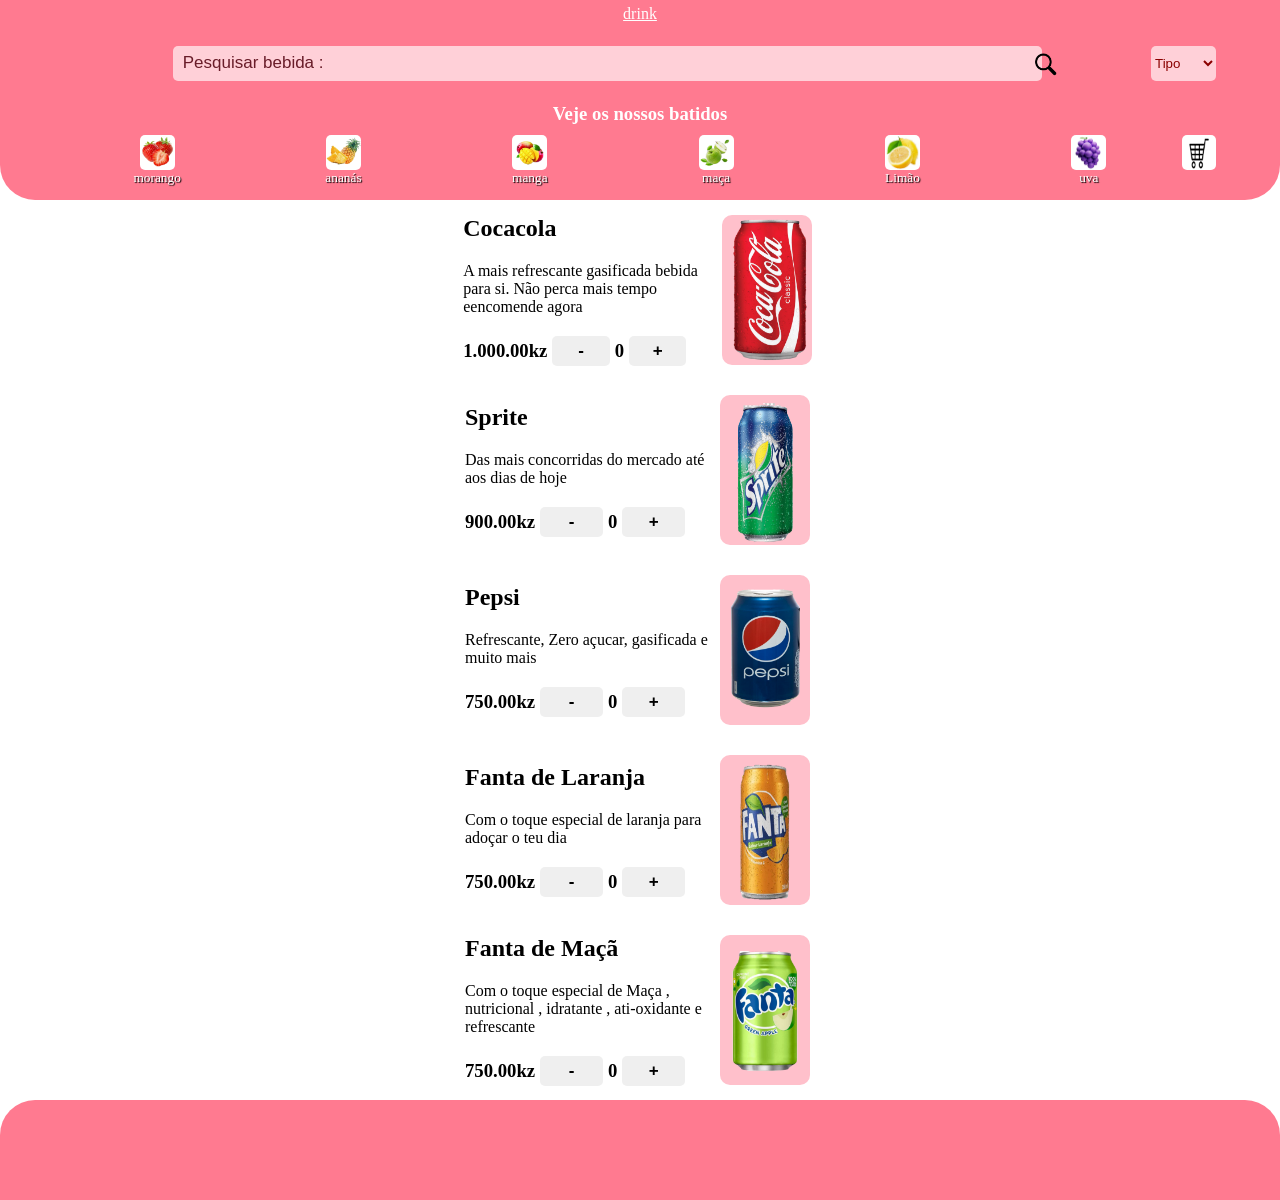
==== index.html @ 7dcfffde "batidos" ====
<!DOCTYPE html>
<html lang="en">
<head>
    <meta charset="UTF-8">
    <meta name="viewport" content="width=device-width, initial-scale=1.0">
    <meta name="author" content="Sadraque Quinguri">
    <link rel="stylesheet" href="style.css">
    <link rel="stylesheet" href="style/all.css">
    <title>drink</title>
</head>
<body>
   
    <header class="index_header">
            <a href="drink.html" style="color: white;">drink</a>
                <div class="search">
                    <div class="div_input">
                        <input type="text" id="search" placeholder="Pesquisar bebida : ">
                        <span><img src="public/lupa.png" alt=""></span>
                    </div>

                    <select name="" id="types" class="option">
                        <option value=" ">Tipo</option>
                        <option value="alcool">Com Alcool</option>
                        <option value="sem_alcool">Sem Alcool</option>
                    </select>
                </div>
                <h3 style="color: white;">Veje os nossos batidos</h3>
                <section class="sabores">
                    <div class="div_sabores">
                        <div><span><img src="public/bebidas/morango.png" class="sabor" alt="morango"></span> <small>morango</small></div>
                        <div><span><img src="public/bebidas/ananas.png" class="sabor" alt="ananas"></span> <small>ananás</small></div>
                        <div><span><img src="public/bebidas/manga.png" class="sabor" alt="manga"></span> <small>manga</small></div>
                        <div><span><img src="public/bebidas/maca.png" class="sabor" alt="maca"></span><small>maça</small></div>
                        <div><span><img src="public/bebidas/limao.png" class="sabor" alt="limao"></span> <small>Limão</small></div>
                        <div><span><img src="public/bebidas/uva.png" class="sabor" alt="uva"></span> <small>uva</small></div>
                    </div>
                    <div class="carrinho" id="carrinho"><img src="public/carrinho.png" alt=""> <span id="carrinho_quant"></span></div>
                </section>
        </header>

        <main class="index_main" id="index_main">
            <video autoplay muted loop>
                <source  src="public/bebidas/f2.mp4" type="video/mp4">
            </video>
            <section class="section_main" id="section_main">
                  
            </section>
        </main>

        <footer class="index_footer">

        </footer>
</body>
<script src="script/index.js"></script>
</html>
---- style.css ----
*{
    margin: 0px;
    padding: 0px;
    box-sizing: border-box;
}

body{
    display: flex;
    flex-direction: column;
    align-items: center;
    position: relative;
}
.carrinho{
    cursor: pointer;
}
---- style/all.css ----
@import url("./header.css");
@import url("main.css");
@import url("footer.css");
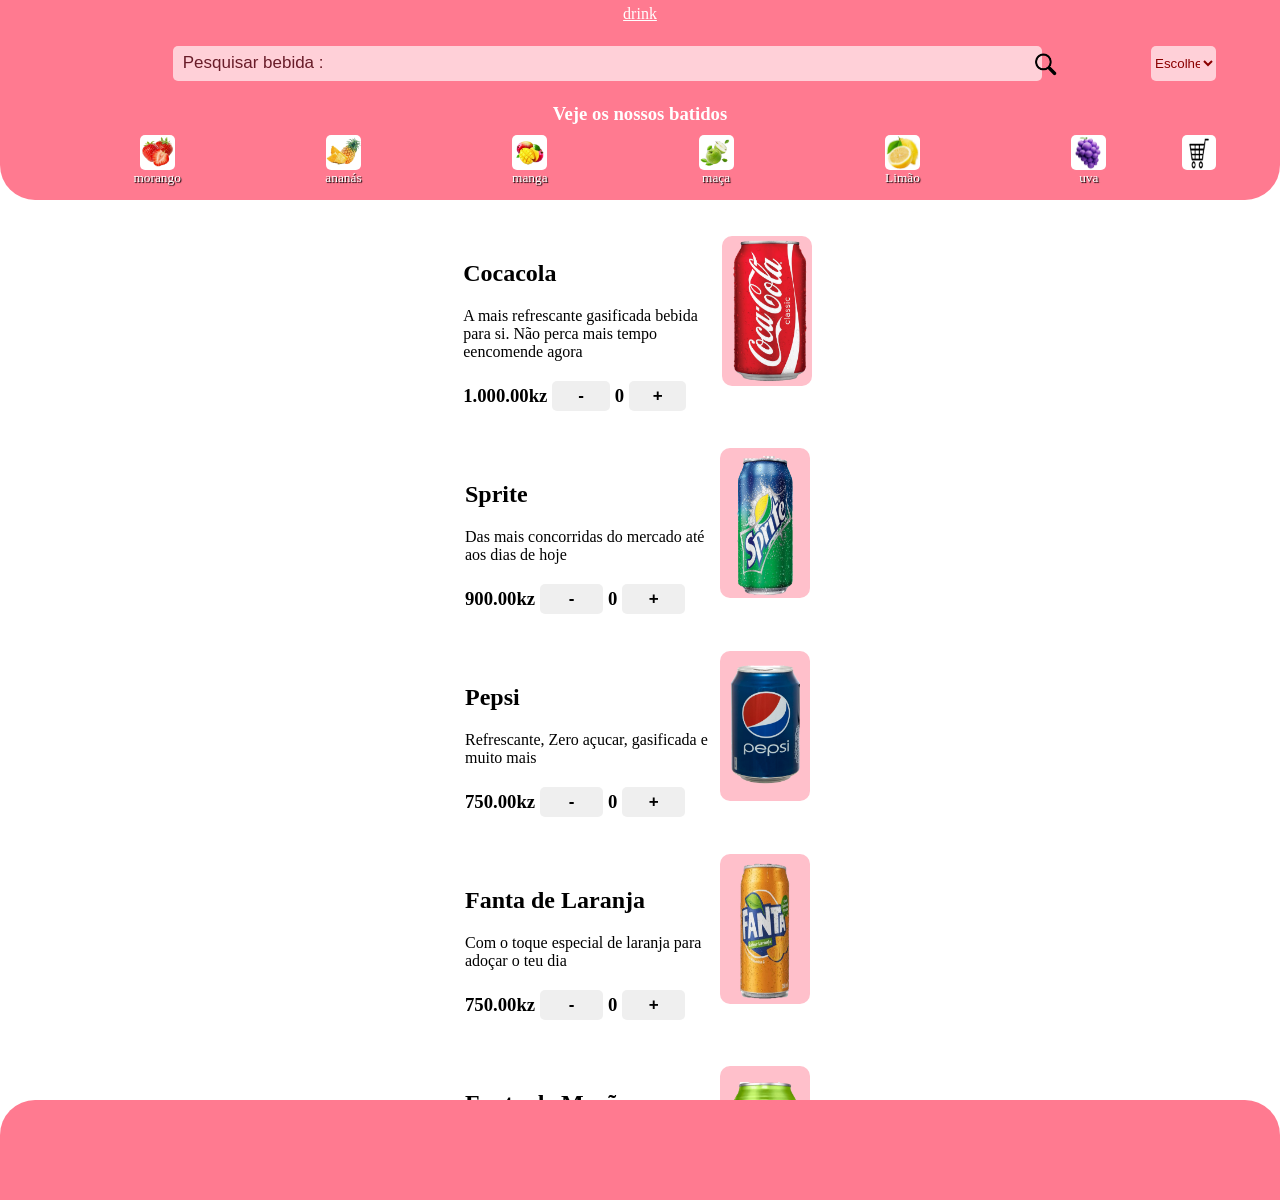
==== commit bbe24ce7: "/publick" ====
--- a/index.html
+++ b/index.html
@@ -19,7 +19,8 @@
                     </div>
 
                     <select name="" id="types" class="option">
-                        <option value=" ">Tipo</option>
+                        <option value="todas">Escolher</option>
+                        <option value="todas">Todas</option>
                         <option value="alcool">Com Alcool</option>
                         <option value="sem_alcool">Sem Alcool</option>
                     </select>
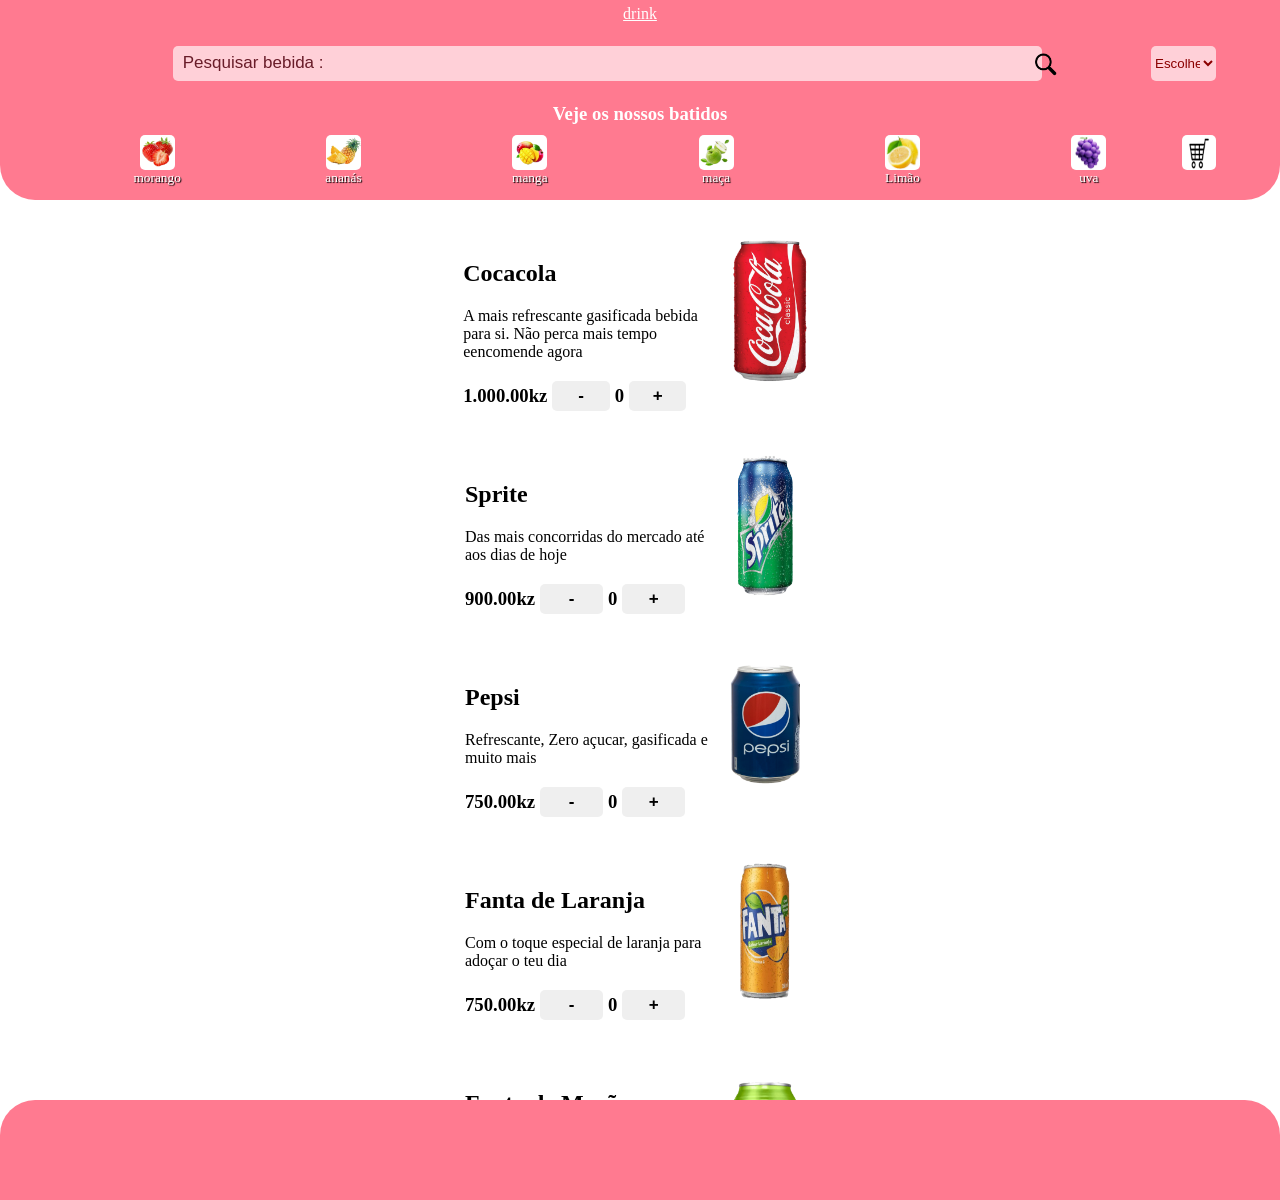
==== commit bf82ffcc: "carrinho tela" ====
--- a/index.html
+++ b/index.html
@@ -6,6 +6,7 @@
     <meta name="author" content="Sadraque Quinguri">
     <link rel="stylesheet" href="style.css">
     <link rel="stylesheet" href="style/all.css">
+    <link rel="shot icon" href="public/bebidas/icon3.jpg">
     <title>drink</title>
 </head>
 <body>
@@ -19,10 +20,10 @@
                     </div>
 
                     <select name="" id="types" class="option">
-                        <option value="todas">Escolher</option>
-                        <option value="todas">Todas</option>
-                        <option value="alcool">Com Alcool</option>
-                        <option value="sem_alcool">Sem Alcool</option>
+                        <option value="escolher">Escolher</option>
+                        <option value="todas" class="tipos_bebida">Todas</option>
+                        <option value="alcool" class="tipos_bebida">Com Alcool</option>
+                        <option value="sem_alcool" class="tipos_bebida">Sem Alcool</option>
                     </select>
                 </div>
                 <h3 style="color: white;">Veje os nossos batidos</h3>
@@ -46,6 +47,9 @@
             <section class="section_main" id="section_main">
                   
             </section>
+            <section class="carrinho_tela" id="carrinho_tela">
+                   
+            </section>
         </main>
 
         <footer class="index_footer">
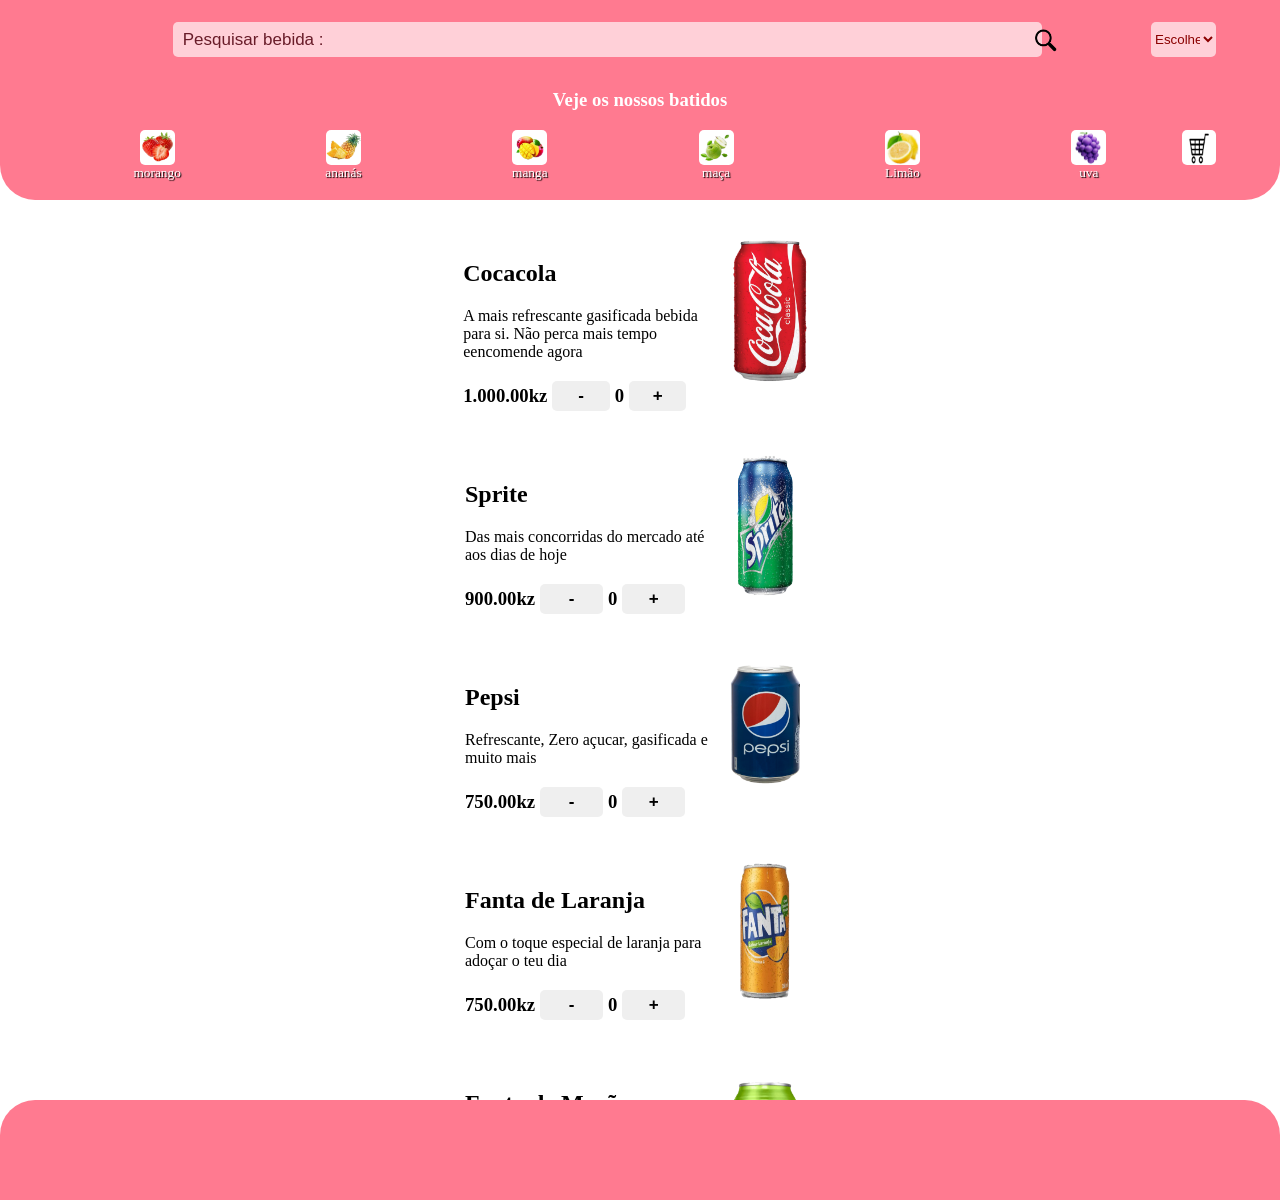
==== commit d0ab10d4: "o link" ====
--- a/index.html
+++ b/index.html
@@ -12,7 +12,6 @@
 <body>
    
     <header class="index_header">
-            <a href="drink.html" style="color: white;">drink</a>
                 <div class="search">
                     <div class="div_input">
                         <input type="text" id="search" placeholder="Pesquisar bebida : ">
@@ -47,8 +46,20 @@
             <section class="section_main" id="section_main">
                   
             </section>
-            <section class="carrinho_tela" id="carrinho_tela">
-                   
+            <section class="carrinho_tela"  id="carrinho_tela">
+                <h1>O seu carrinho de compras</h1>
+                   <section class="carrinho_tela2" id="carrinho_tela2">
+
+                   </section>
+                <section class="metodos_de_pagamentos">
+                    <h2>Metodos de pagamentos</h2>
+                    <div>
+                        <h3>Encomendar via : <button id="whtas_pay">Whatzap</button></h3>
+                    </div>
+                    <div>
+                        <h3>Pagar via express : <button>Express</button></h3>
+                    </div>
+                </section>
             </section>
         </main>
 
